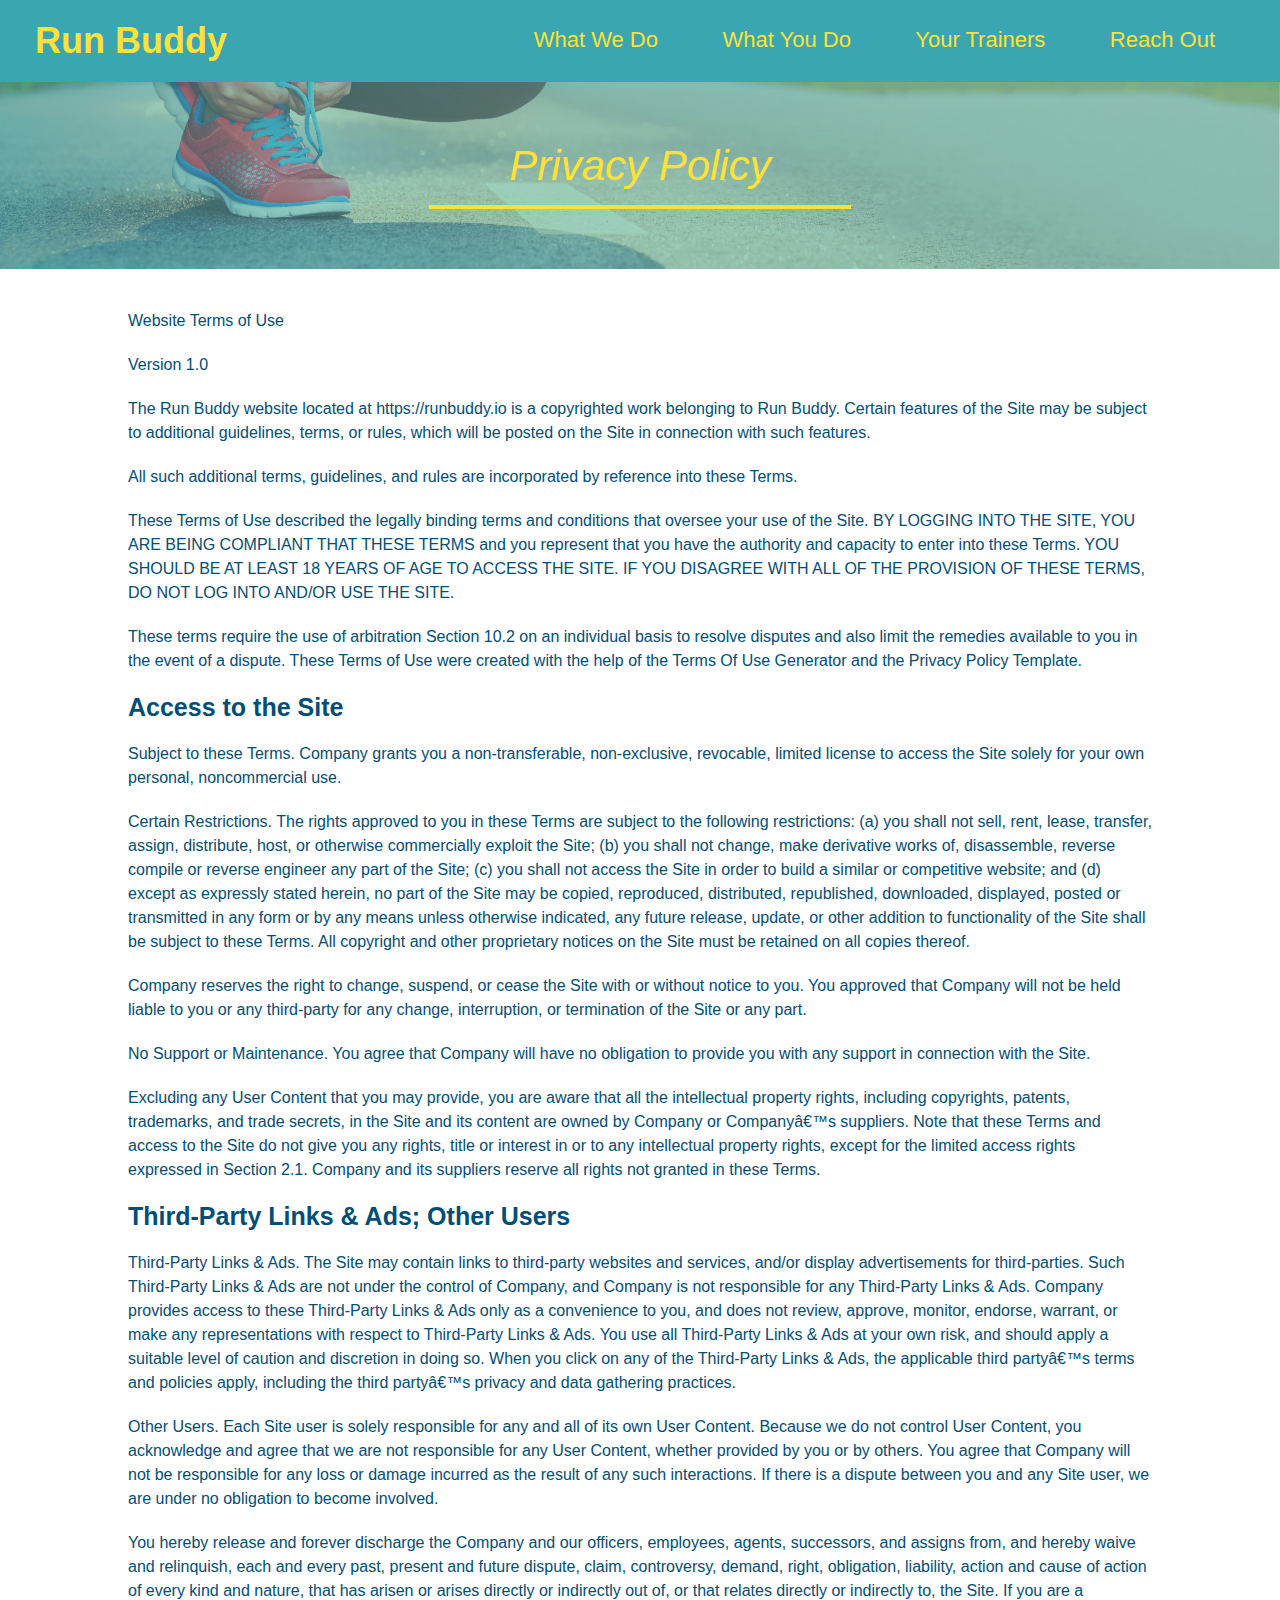
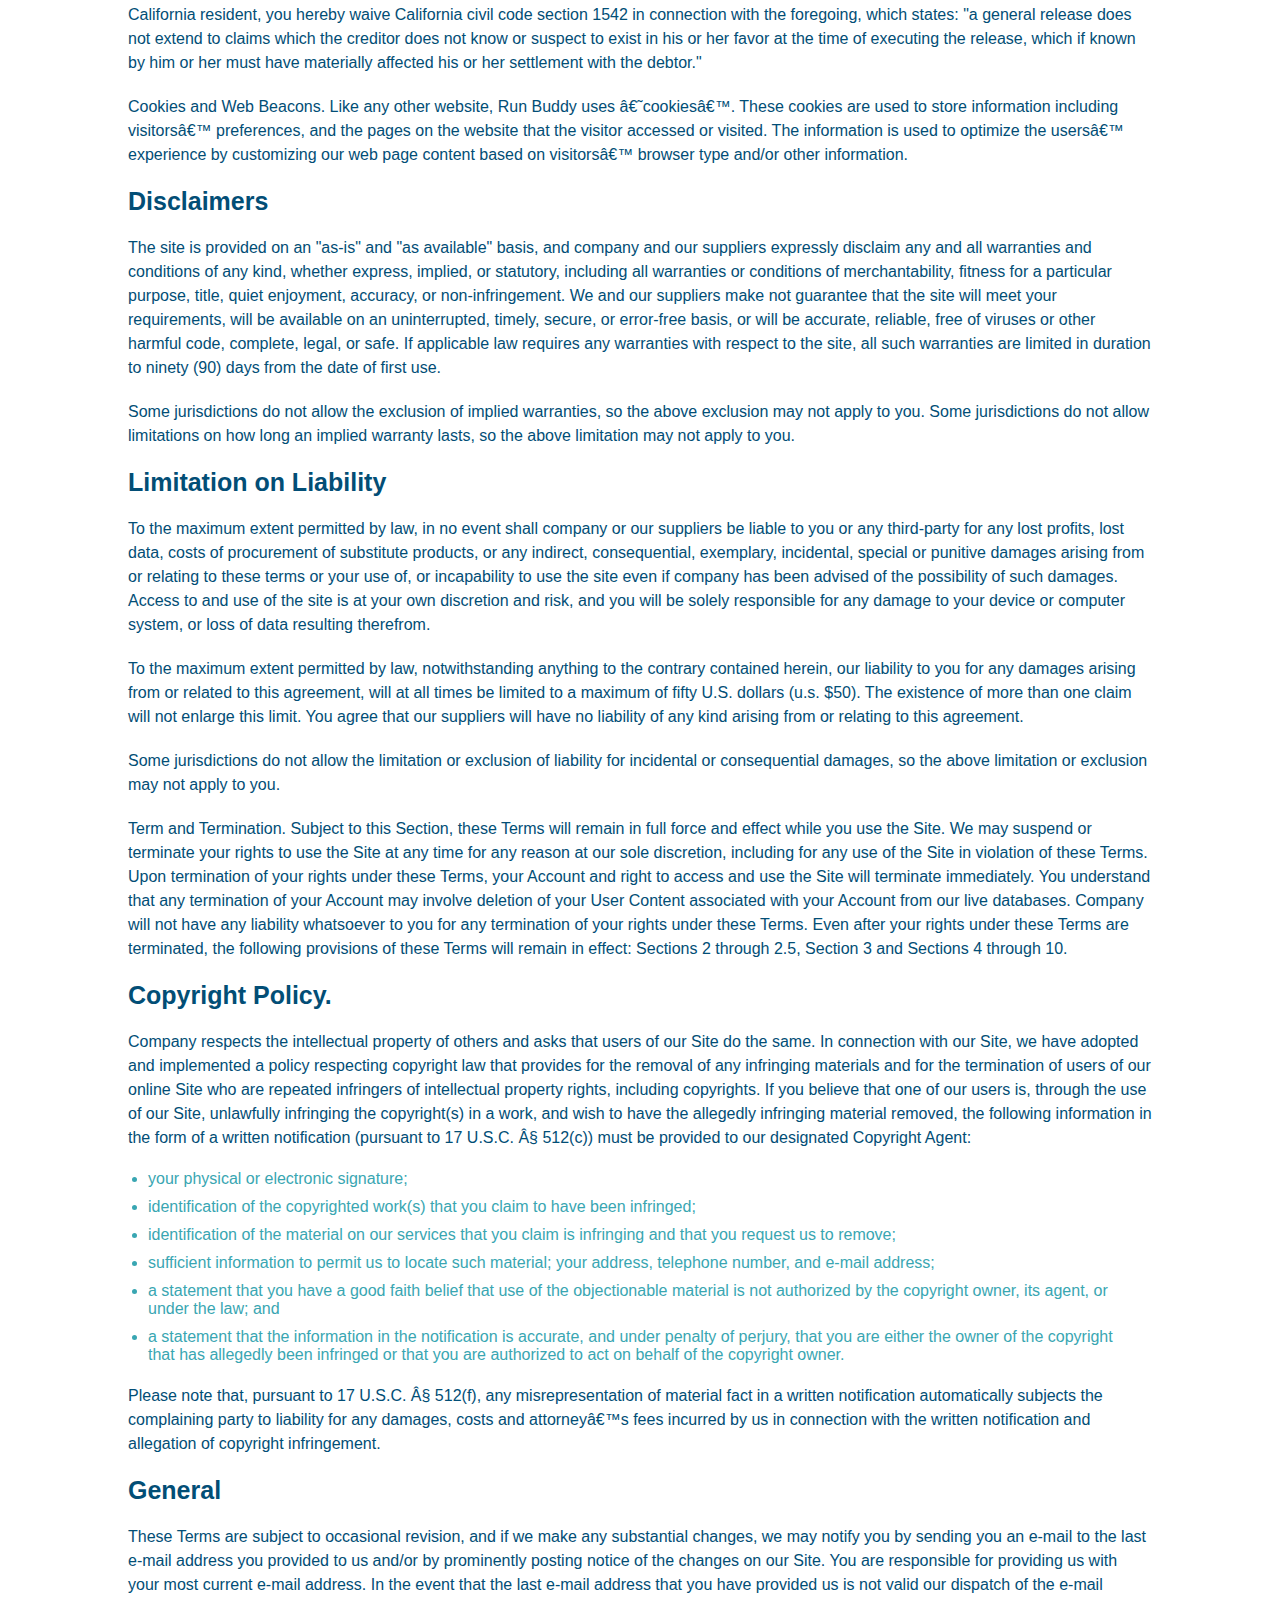
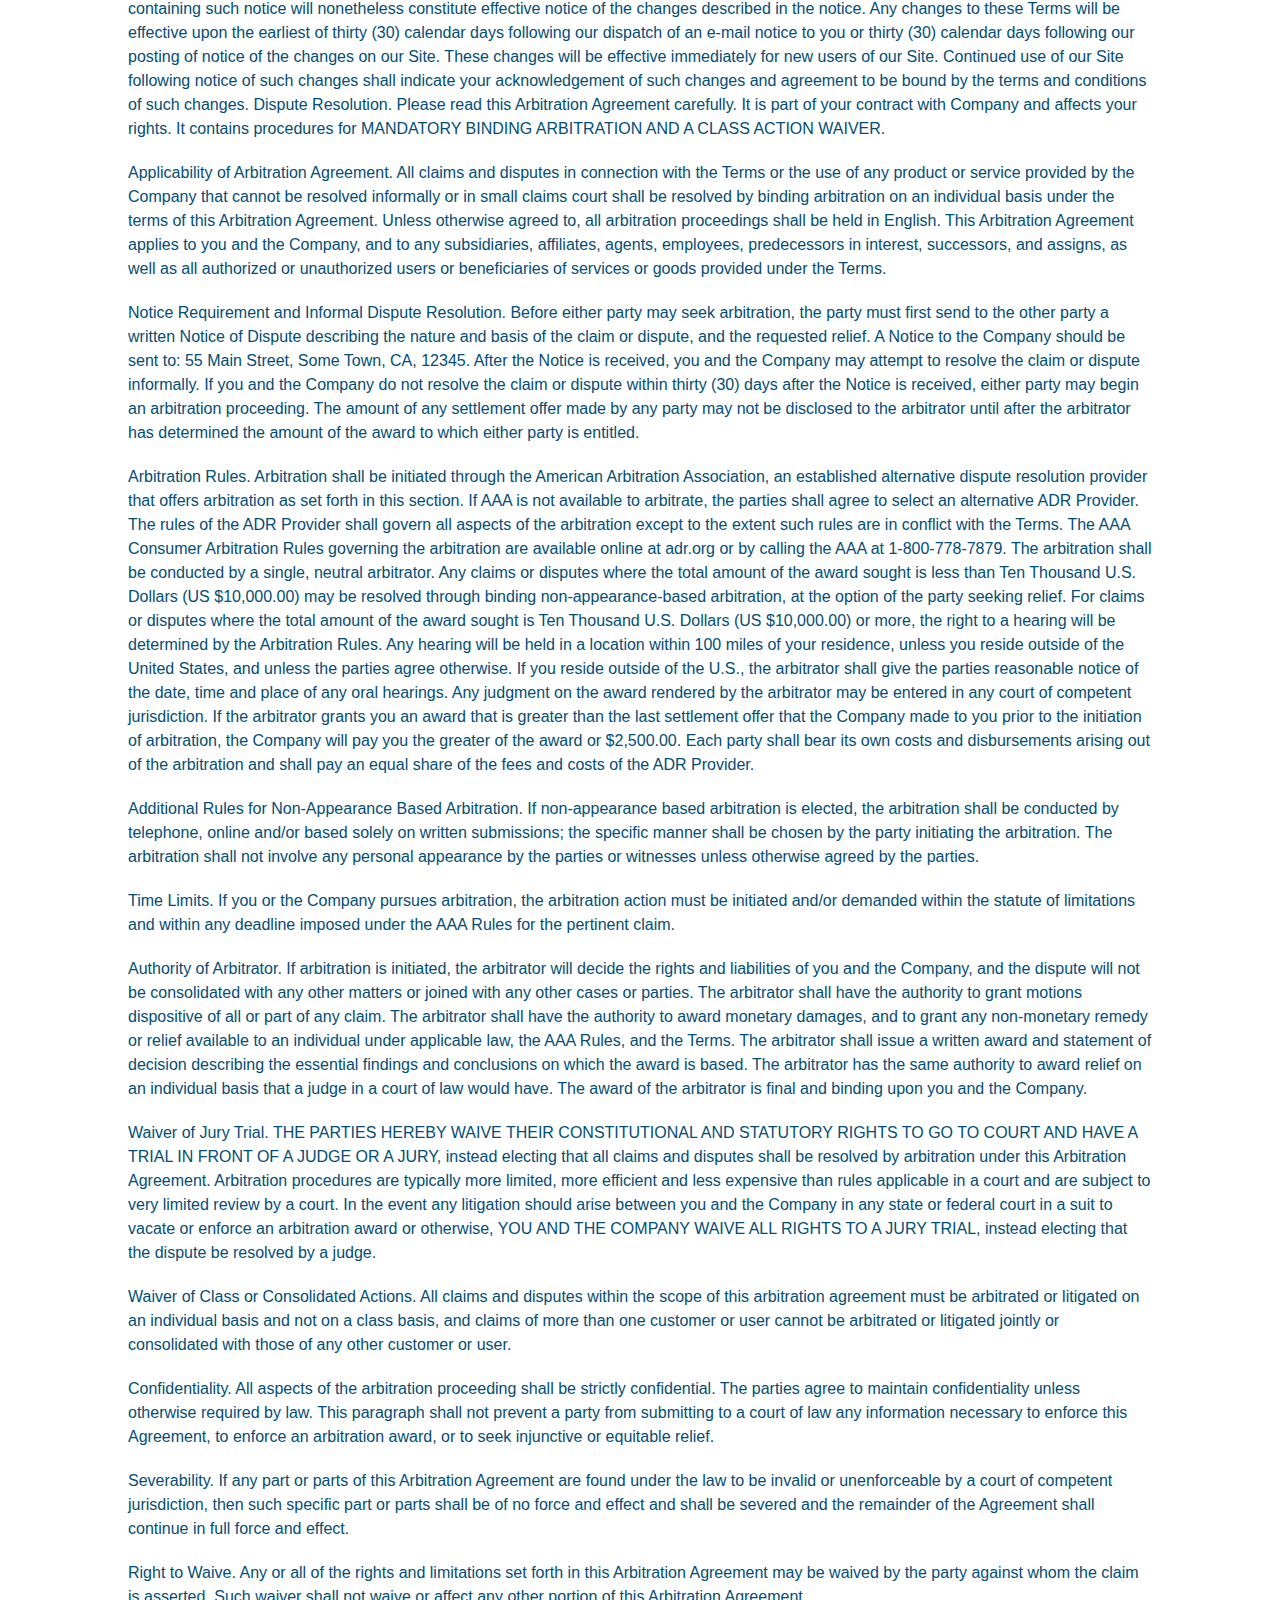
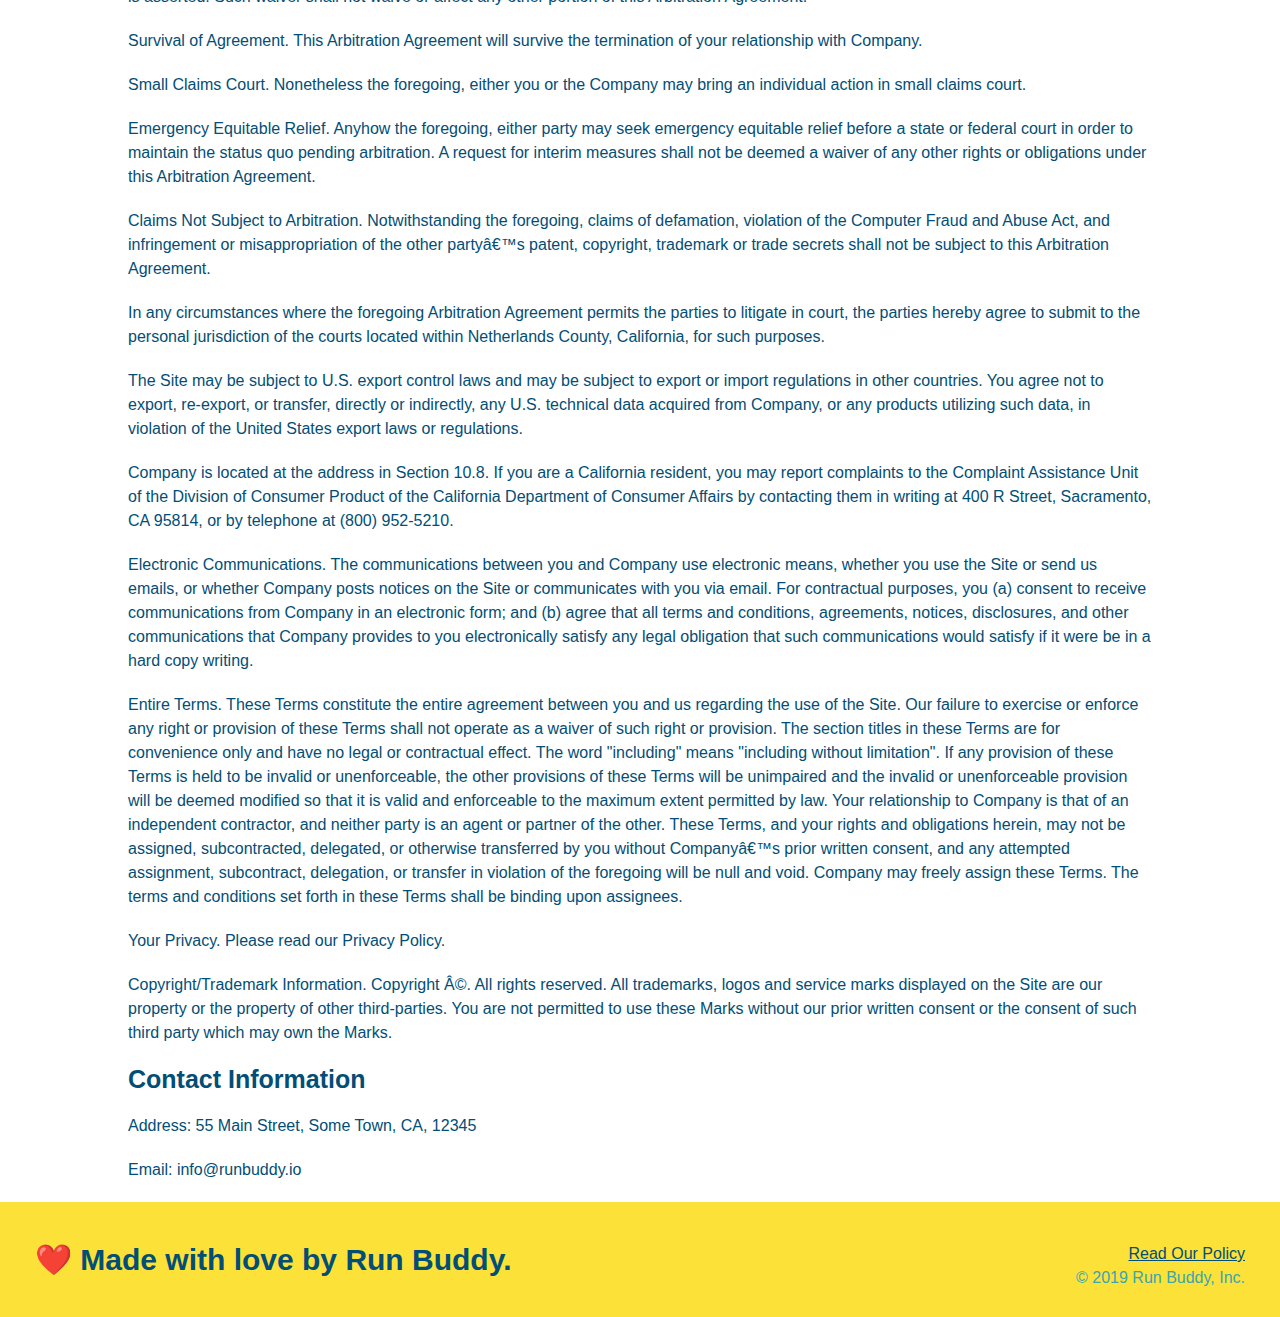
==== privacy-policy.html @ ebae33c7 "privacy policy" ====
<!DOCTYPE html>
<html lang="en">

<head>
    <meta charset="UTF-8">
    <meta name="viewport" content="width=device-width, initial-scale=1.0">
    <title>Privacy Policy - Run Buddy</title>
    <link rel="stylesheet" href="./assets/css/style.css" />
    <link rel="stylesheet" href="assets/css/secondary-style.css" />
</head>
<body>
    <header>
        <h1>
            <a href="/">
            Run Buddy
            </a>
        </h1>
        <nav>
            <ul>
                <li>
                    <a href="./index.html#what-we-do">What We Do</a>
                </li>
                <li>
                    <a href="./index.html#what-you-do">What You Do</a>
                </li>
                <li>
                    <a href="./index.html#your-trainer">Your Trainers</a>
                </li>
                <li>
                    <a href="./index.html#reach-out">Reach Out</a>
                </li>
            </ul>
        </nav>
    </header>
    <section class="hero">
        <h2 class="page-title">Privacy Policy  
        </h2>
    </section>
    <article class=secondary-content>

      <p>
        Website Terms of Use
      </p>

      <p>
        Version 1.0
      </p>

      <p>
        The Run Buddy website located at https://runbuddy.io is a copyrighted work belonging to Run Buddy. Certain
        features of the Site may be subject to additional guidelines, terms, or rules, which will be posted on the Site
        in connection with such features.
      </p>

      <p>
        All such additional terms, guidelines, and rules are incorporated by reference into these Terms.
      </p>

      <p>
        These Terms of Use described the legally binding terms and conditions that oversee your use of the Site. BY
        LOGGING INTO THE SITE, YOU ARE BEING COMPLIANT THAT THESE TERMS and you represent that you have the authority
        and capacity to enter into these Terms. YOU SHOULD BE AT LEAST 18 YEARS OF AGE TO ACCESS THE SITE. IF YOU
        DISAGREE WITH ALL OF THE PROVISION OF THESE TERMS, DO NOT LOG INTO AND/OR USE THE SITE.
      </p>

      <p>
        These terms require the use of arbitration Section 10.2 on an individual basis to resolve disputes and also
        limit the remedies available to you in the event of a dispute. These Terms of Use were created with the help of
        the Terms Of Use Generator and the Privacy Policy Template.
      </p>

      <h3>
        Access to the Site
      </h3>

      <p>
        Subject to these Terms. Company grants you a non-transferable, non-exclusive, revocable, limited license to
        access the Site solely for your own personal, noncommercial use.
      </p>

      <p>
        Certain Restrictions. The rights approved to you in these Terms are subject to the following restrictions: (a)
        you shall not sell, rent, lease, transfer, assign, distribute, host, or otherwise commercially exploit the Site;
        (b) you shall not change, make derivative works of, disassemble, reverse compile or reverse engineer any part of
        the Site; (c) you shall not access the Site in order to build a similar or competitive website; and (d) except
        as expressly stated herein, no part of the Site may be copied, reproduced, distributed, republished, downloaded,
        displayed, posted or transmitted in any form or by any means unless otherwise indicated, any future release,
        update, or other addition to functionality of the Site shall be subject to these Terms. All copyright and other
        proprietary notices on the Site must be retained on all copies thereof.
      </p>

      <p>
        Company reserves the right to change, suspend, or cease the Site with or without notice to you. You approved
        that Company will not be held liable to you or any third-party for any change, interruption, or termination of
        the Site or any part.
      </p>

      <p>
        No Support or Maintenance. You agree that Company will have no obligation to provide you with any support in
        connection with the Site.
      </p>

      <p>
        Excluding any User Content that you may provide, you are aware that all the intellectual property rights,
        including copyrights, patents, trademarks, and trade secrets, in the Site and its content are owned by Company
        or Companyâ€™s suppliers. Note that these Terms and access to the Site do not give you any rights, title or
        interest in or to any intellectual property rights, except for the limited access rights expressed in Section
        2.1. Company and its suppliers reserve all rights not granted in these Terms.
      </p>

      <h3>
        Third-Party Links & Ads; Other Users
      </h3>

      <p>
        Third-Party Links & Ads. The Site may contain links to third-party websites and services, and/or display
        advertisements for third-parties. Such Third-Party Links & Ads are not under the control of Company, and Company
        is not responsible for any Third-Party Links & Ads. Company provides access to these Third-Party Links & Ads
        only as a convenience to you, and does not review, approve, monitor, endorse, warrant, or make any
        representations with respect to Third-Party Links & Ads. You use all Third-Party Links & Ads at your own risk,
        and should apply a suitable level of caution and discretion in doing so. When you click on any of the
        Third-Party Links & Ads, the applicable third partyâ€™s terms and policies apply, including the third partyâ€™s
        privacy and data gathering practices.
      </p>

      <p>
        Other Users. Each Site user is solely responsible for any and all of its own User Content. Because we do not
        control User Content, you acknowledge and agree that we are not responsible for any User Content, whether
        provided by you or by others. You agree that Company will not be responsible for any loss or damage incurred as
        the result of any such interactions. If there is a dispute between you and any Site user, we are under no
        obligation to become involved.
      </p>

      <p>
        You hereby release and forever discharge the Company and our officers, employees, agents, successors, and
        assigns from, and hereby waive and relinquish, each and every past, present and future dispute, claim,
        controversy, demand, right, obligation, liability, action and cause of action of every kind and nature, that has
        arisen or arises directly or indirectly out of, or that relates directly or indirectly to, the Site. If you are
        a California resident, you hereby waive California civil code section 1542 in connection with the foregoing,
        which states: "a general release does not extend to claims which the creditor does not know or suspect to exist
        in his or her favor at the time of executing the release, which if known by him or her must have materially
        affected his or her settlement with the debtor."
      </p>

      <p>
        Cookies and Web Beacons. Like any other website, Run Buddy uses â€˜cookiesâ€™. These cookies are used to store
        information including visitorsâ€™ preferences, and the pages on the website that the visitor accessed or visited.
        The information is used to optimize the usersâ€™ experience by customizing our web page content based on visitorsâ€™
        browser type and/or other information.
      </p>

      <h3>
        Disclaimers
      </h3>

      <p>
        The site is provided on an "as-is" and "as available" basis, and company and our suppliers expressly disclaim
        any and all warranties and conditions of any kind, whether express, implied, or statutory, including all
        warranties or conditions of merchantability, fitness for a particular purpose, title, quiet enjoyment, accuracy,
        or non-infringement. We and our suppliers make not guarantee that the site will meet your requirements, will be
        available on an uninterrupted, timely, secure, or error-free basis, or will be accurate, reliable, free of
        viruses or other harmful code, complete, legal, or safe. If applicable law requires any warranties with respect
        to the site, all such warranties are limited in duration to ninety (90) days from the date of first use.
      </p>

      <p>
        Some jurisdictions do not allow the exclusion of implied warranties, so the above exclusion may not apply to
        you. Some jurisdictions do not allow limitations on how long an implied warranty lasts, so the above limitation
        may not apply to you.
      </p>

      <h3>
        Limitation on Liability
      </h3>

      <p>
        To the maximum extent permitted by law, in no event shall company or our suppliers be liable to you or any
        third-party for any lost profits, lost data, costs of procurement of substitute products, or any indirect,
        consequential, exemplary, incidental, special or punitive damages arising from or relating to these terms or
        your use of, or incapability to use the site even if company has been advised of the possibility of such
        damages. Access to and use of the site is at your own discretion and risk, and you will be solely responsible
        for any damage to your device or computer system, or loss of data resulting therefrom.
      </p>

      <p>
        To the maximum extent permitted by law, notwithstanding anything to the contrary contained herein, our liability
        to you for any damages arising from or related to this agreement, will at all times be limited to a maximum of
        fifty U.S. dollars (u.s. $50). The existence of more than one claim will not enlarge this limit. You agree that
        our suppliers will have no liability of any kind arising from or relating to this agreement.
      </p>

      <p>
        Some jurisdictions do not allow the limitation or exclusion of liability for incidental or consequential
        damages, so the above limitation or exclusion may not apply to you.
      </p>

      <p>
        Term and Termination. Subject to this Section, these Terms will remain in full force and effect while you use
        the Site. We may suspend or terminate your rights to use the Site at any time for any reason at our sole
        discretion, including for any use of the Site in violation of these Terms. Upon termination of your rights under
        these Terms, your Account and right to access and use the Site will terminate immediately. You understand that
        any termination of your Account may involve deletion of your User Content associated with your Account from our
        live databases. Company will not have any liability whatsoever to you for any termination of your rights under
        these Terms. Even after your rights under these Terms are terminated, the following provisions of these Terms
        will remain in effect: Sections 2 through 2.5, Section 3 and Sections 4 through 10.
      </p>

      <h3>
        Copyright Policy.
      </h3>

      <p>
        Company respects the intellectual property of others and asks that users of our Site do the same. In connection
        with our Site, we have adopted and implemented a policy respecting copyright law that provides for the removal
        of any infringing materials and for the termination of users of our online Site who are repeated infringers of
        intellectual property rights, including copyrights. If you believe that one of our users is, through the use of
        our Site, unlawfully infringing the copyright(s) in a work, and wish to have the allegedly infringing material
        removed, the following information in the form of a written notification (pursuant to 17 U.S.C. Â§ 512(c)) must
        be provided to our designated Copyright Agent:
      </p>

      <ul>
        <li>
          your physical or electronic signature;
        </li>
        <li>
          identification of the copyrighted work(s) that you claim to have been infringed;
        </li>
        <li>
          identification of the material on our services that you claim is infringing and that you request us to remove;
        </li>
        <li>
          sufficient information to permit us to locate such material; your address, telephone number, and e-mail
          address;
        </li>
        <li>
          a statement that you have a good faith belief that use of the objectionable material is not authorized by the
          copyright owner, its agent, or under the law; and
        </li>
        <li>
          a statement that the information in the notification is accurate, and under penalty of perjury, that you are
          either the owner of the copyright that has allegedly been infringed or that you are authorized to act on
          behalf of the copyright owner.
        </li>
      </ul>

      <p>
        Please note that, pursuant to 17 U.S.C. Â§ 512(f), any misrepresentation of material fact in a written
        notification automatically subjects the complaining party to liability for any damages, costs and attorneyâ€™s
        fees incurred by us in connection with the written notification and allegation of copyright infringement.
      </p>

      <h3>
        General
      </h3>

      <p>
        These Terms are subject to occasional revision, and if we make any substantial changes, we may notify you by
        sending you an e-mail to the last e-mail address you provided to us and/or by prominently posting notice of the
        changes on our Site. You are responsible for providing us with your most current e-mail address. In the event
        that the last e-mail address that you have provided us is not valid our dispatch of the e-mail containing such
        notice will nonetheless constitute effective notice of the changes described in the notice. Any changes to these
        Terms will be effective upon the earliest of thirty (30) calendar days following our dispatch of an e-mail
        notice to you or thirty (30) calendar days following our posting of notice of the changes on our Site. These
        changes will be effective immediately for new users of our Site. Continued use of our Site following notice of
        such changes shall indicate your acknowledgement of such changes and agreement to be bound by the terms and
        conditions of such changes. Dispute Resolution. Please read this Arbitration Agreement carefully. It is part of
        your contract with Company and affects your rights. It contains procedures for MANDATORY BINDING ARBITRATION AND
        A CLASS ACTION WAIVER.
      </p>

      <p>
        Applicability of Arbitration Agreement. All claims and disputes in connection with the Terms or the use of any
        product or service provided by the Company that cannot be resolved informally or in small claims court shall be
        resolved by binding arbitration on an individual basis under the terms of this Arbitration Agreement. Unless
        otherwise agreed to, all arbitration proceedings shall be held in English. This Arbitration Agreement applies to
        you and the Company, and to any subsidiaries, affiliates, agents, employees, predecessors in interest,
        successors, and assigns, as well as all authorized or unauthorized users or beneficiaries of services or goods
        provided under the Terms.
      </p>

      <p>
        Notice Requirement and Informal Dispute Resolution. Before either party may seek arbitration, the party must
        first send to the other party a written Notice of Dispute describing the nature and basis of the claim or
        dispute, and the requested relief. A Notice to the Company should be sent to: 55 Main Street, Some Town, CA,
        12345. After the Notice is received, you and the Company may attempt to resolve the claim or dispute informally.
        If you and the Company do not resolve the claim or dispute within thirty (30) days after the Notice is received,
        either party may begin an arbitration proceeding. The amount of any settlement offer made by any party may not
        be disclosed to the arbitrator until after the arbitrator has determined the amount of the award to which either
        party is entitled.
      </p>

      <p>
        Arbitration Rules. Arbitration shall be initiated through the American Arbitration Association, an established
        alternative dispute resolution provider that offers arbitration as set forth in this section. If AAA is not
        available to arbitrate, the parties shall agree to select an alternative ADR Provider. The rules of the ADR
        Provider shall govern all aspects of the arbitration except to the extent such rules are in conflict with the
        Terms. The AAA Consumer Arbitration Rules governing the arbitration are available online at adr.org or by
        calling the AAA at 1-800-778-7879. The arbitration shall be conducted by a single, neutral arbitrator. Any
        claims or disputes where the total amount of the award sought is less than Ten Thousand U.S. Dollars (US
        $10,000.00) may be resolved through binding non-appearance-based arbitration, at the option of the party seeking
        relief. For claims or disputes where the total amount of the award sought is Ten Thousand U.S. Dollars (US
        $10,000.00) or more, the right to a hearing will be determined by the Arbitration Rules. Any hearing will be
        held in a location within 100 miles of your residence, unless you reside outside of the United States, and
        unless the parties agree otherwise. If you reside outside of the U.S., the arbitrator shall give the parties
        reasonable notice of the date, time and place of any oral hearings. Any judgment on the award rendered by the
        arbitrator may be entered in any court of competent jurisdiction. If the arbitrator grants you an award that is
        greater than the last settlement offer that the Company made to you prior to the initiation of arbitration, the
        Company will pay you the greater of the award or $2,500.00. Each party shall bear its own costs and
        disbursements arising out of the arbitration and shall pay an equal share of the fees and costs of the ADR
        Provider.
      </p>

      <p>
        Additional Rules for Non-Appearance Based Arbitration. If non-appearance based arbitration is elected, the
        arbitration shall be conducted by telephone, online and/or based solely on written submissions; the specific
        manner shall be chosen by the party initiating the arbitration. The arbitration shall not involve any personal
        appearance by the parties or witnesses unless otherwise agreed by the parties.
      </p>

      <p>
        Time Limits. If you or the Company pursues arbitration, the arbitration action must be initiated and/or demanded
        within the statute of limitations and within any deadline imposed under the AAA Rules for the pertinent claim.
      </p>

      <p>
        Authority of Arbitrator. If arbitration is initiated, the arbitrator will decide the rights and liabilities of
        you and the Company, and the dispute will not be consolidated with any other matters or joined with any other
        cases or parties. The arbitrator shall have the authority to grant motions dispositive of all or part of any
        claim. The arbitrator shall have the authority to award monetary damages, and to grant any non-monetary remedy
        or relief available to an individual under applicable law, the AAA Rules, and the Terms. The arbitrator shall
        issue a written award and statement of decision describing the essential findings and conclusions on which the
        award is based. The arbitrator has the same authority to award relief on an individual basis that a judge in a
        court of law would have. The award of the arbitrator is final and binding upon you and the Company.
      </p>

      <p>
        Waiver of Jury Trial. THE PARTIES HEREBY WAIVE THEIR CONSTITUTIONAL AND STATUTORY RIGHTS TO GO TO COURT AND HAVE
        A TRIAL IN FRONT OF A JUDGE OR A JURY, instead electing that all claims and disputes shall be resolved by
        arbitration under this Arbitration Agreement. Arbitration procedures are typically more limited, more efficient
        and less expensive than rules applicable in a court and are subject to very limited review by a court. In the
        event any litigation should arise between you and the Company in any state or federal court in a suit to vacate
        or enforce an arbitration award or otherwise, YOU AND THE COMPANY WAIVE ALL RIGHTS TO A JURY TRIAL, instead
        electing that the dispute be resolved by a judge.
      </p>

      <p>
        Waiver of Class or Consolidated Actions. All claims and disputes within the scope of this arbitration agreement
        must be arbitrated or litigated on an individual basis and not on a class basis, and claims of more than one
        customer or user cannot be arbitrated or litigated jointly or consolidated with those of any other customer or
        user.
      </p>

      <p>
        Confidentiality. All aspects of the arbitration proceeding shall be strictly confidential. The parties agree to
        maintain confidentiality unless otherwise required by law. This paragraph shall not prevent a party from
        submitting to a court of law any information necessary to enforce this Agreement, to enforce an arbitration
        award, or to seek injunctive or equitable relief.
      </p>

      <p>
        Severability. If any part or parts of this Arbitration Agreement are found under the law to be invalid or
        unenforceable by a court of competent jurisdiction, then such specific part or parts shall be of no force and
        effect and shall be severed and the remainder of the Agreement shall continue in full force and effect.
      </p>

      <p>
        Right to Waive. Any or all of the rights and limitations set forth in this Arbitration Agreement may be waived
        by the party against whom the claim is asserted. Such waiver shall not waive or affect any other portion of this
        Arbitration Agreement.
      </p>

      <p>
        Survival of Agreement. This Arbitration Agreement will survive the termination of your relationship with
        Company.
      </p>

      <p>
        Small Claims Court. Nonetheless the foregoing, either you or the Company may bring an individual action in small
        claims court.
      </p>

      <p>
        Emergency Equitable Relief. Anyhow the foregoing, either party may seek emergency equitable relief before a
        state or federal court in order to maintain the status quo pending arbitration. A request for interim measures
        shall not be deemed a waiver of any other rights or obligations under this Arbitration Agreement.
      </p>

      <p>
        Claims Not Subject to Arbitration. Notwithstanding the foregoing, claims of defamation, violation of the
        Computer Fraud and Abuse Act, and infringement or misappropriation of the other partyâ€™s patent, copyright,
        trademark or trade secrets shall not be subject to this Arbitration Agreement.
      </p>

      <p>
        In any circumstances where the foregoing Arbitration Agreement permits the parties to litigate in court, the
        parties hereby agree to submit to the personal jurisdiction of the courts located within Netherlands County,
        California, for such purposes.
      </p>

      <p>
        The Site may be subject to U.S. export control laws and may be subject to export or import regulations in other
        countries. You agree not to export, re-export, or transfer, directly or indirectly, any U.S. technical data
        acquired from Company, or any products utilizing such data, in violation of the United States export laws or
        regulations.
      </p>

      <p>
        Company is located at the address in Section 10.8. If you are a California resident, you may report complaints
        to the Complaint Assistance Unit of the Division of Consumer Product of the California Department of Consumer
        Affairs by contacting them in writing at 400 R Street, Sacramento, CA 95814, or by telephone at (800) 952-5210.
      </p>

      <p>
        Electronic Communications. The communications between you and Company use electronic means, whether you use the
        Site or send us emails, or whether Company posts notices on the Site or communicates with you via email. For
        contractual purposes, you (a) consent to receive communications from Company in an electronic form; and (b)
        agree that all terms and conditions, agreements, notices, disclosures, and other communications that Company
        provides to you electronically satisfy any legal obligation that such communications would satisfy if it were be
        in a hard copy writing.
      </p>

      <p>
        Entire Terms. These Terms constitute the entire agreement between you and us regarding the use of the Site. Our
        failure to exercise or enforce any right or provision of these Terms shall not operate as a waiver of such right
        or provision. The section titles in these Terms are for convenience only and have no legal or contractual
        effect. The word "including" means "including without limitation". If any provision of these Terms is held to be
        invalid or unenforceable, the other provisions of these Terms will be unimpaired and the invalid or
        unenforceable provision will be deemed modified so that it is valid and enforceable to the maximum extent
        permitted by law. Your relationship to Company is that of an independent contractor, and neither party is an
        agent or partner of the other. These Terms, and your rights and obligations herein, may not be assigned,
        subcontracted, delegated, or otherwise transferred by you without Companyâ€™s prior written consent, and any
        attempted assignment, subcontract, delegation, or transfer in violation of the foregoing will be null and void.
        Company may freely assign these Terms. The terms and conditions set forth in these Terms shall be binding upon
        assignees.
      </p>

      <p>
        Your Privacy. Please read our Privacy Policy.
      </p>

      <p>
        Copyright/Trademark Information. Copyright Â©. All rights reserved. All trademarks, logos and service marks
        displayed on the Site are our property or the property of other third-parties. You are not permitted to use
        these Marks without our prior written consent or the consent of such third party which may own the Marks.
      </p>

      <h3>
        Contact Information
      </h3>

      <p>
        Address: 55 Main Street, Some Town, CA, 12345
      </p>

      <p>
        Email: info@runbuddy.io
      </p>
    </article>
    <!-- footer -->
        <footer>
        <h2>❤️ Made with love by Run Buddy.</h2>
        <div>
            <a href="#">Read Our Policy</a><br />
            &copy; 2019 Run Buddy, Inc.
        </div>   
    </footer>
</body>
</html>
---- assets/css/style.css ----
* {
    margin: 0;
    padding: 0;
    box-sizing: border-box;
}
body {
    font-family: Arial, Helvetica, sans-serif;
    color: #39a6b2;
}
header {
    padding: 20px 35px;
    background-color: #39a6b2;
}
header h1 {
    font-weight: bold;
    font-size: 36px;
    color: #fce138;
    margin: 0;
    display: inline;
}
header a {
    color: #fce138;
    text-decoration: none;
}
header nav {
    float: right;
    margin: 7px 0;
}
header nav ul li {
    display: inline;
}
header nav ul li a {
    margin: 0 30px;
    font-weight: lighter;
    font-size: 22px;
}
footer {
    background: #fce138;
    width: 100%;
    padding: 40px 35px;
}
footer h2 {
    display: inline;
    color: #024e76;
    font-size: 30px;
    margin: 0;
}
footer div{
    float: right;
    line-height: 1.5;
    text-align: right;
}
footer a{
    color: #024e76;
}

section {
    padding: 60px;
}
.hero {
    height: 600px;
    background-image: url("../Image/hero-bg.jpg");
    background-size: cover;
    background-position: center;
    position: relative;
}
.hero-form {
    background-color: #fce138;
    padding: 20px;
    width: 500px;
    color: #024e76;
    border: 3px solid #024e76;
    position: absolute;
    bottom: 120px;
    right: 140px; 
}
.hero-form h3 {
    font-size: 24px;
    margin: 0;
}
.hero-form p {
    margin: 5px 0 15px 0;
}
.form-input {
    border: 1px solid #024e76;
    display: block;
    padding: 7px 15px;
    font-size: 16px;
    color: #024e76;
    width: 100%;
    margin-bottom: 15px;
}
.hero-form label {
    margin:0 5px;
}
.hero-form button {
    color: #fce138;
    background-color: #024e76;
    padding: 10px 20px;
    border: none;
    font-size:  16px;
}
.intro {
    text-align: center;
}

.intro p {
    line-height: 1.7;
    color: #39a6b2;
    width: 80%;
    font-size: 20px;
    margin: 0 auto;
}
.steps {
    text-align: center;
    background: #fce138;
}
.section-title {
    font-size: 55px;
    color: #024e76;
    margin-bottom: 35px;
    padding: 0 100px 20px 100px;
    display: inline-block;
    border-bottom: 3px solid;
}
.primary-border {
    border-color:#fce138
}
.secondary-border {
    border-color: #39a6b2;
}
.steps div {
    margin-bottom: 80px;
}
.steps img {
    width: 15%;
    margin: 10px 0;
}
.steps h3 {
    color: #024e76;
    font-size: 46px;
    margin-top: 10px;
}
.steps p {
    color: #39a6b2;
    font-size: 23px;
}
.steps span {
    font-size: 38px;
}
.trainers {
    text-align: center;
}
.trainer {
    width: 900px;
    margin: 0 auto 30px auto;
    background: #024e76;
    color:#fce138;
    overflow: auto;
}
.trainer img{
    width: 35%;
    float: left;
}
.trainer-bio {
    padding: 35px;
    float: left;
    width: 65%;
}
.text-left {
    text-align: left;
}
.text-right{
    text-align: right;
}
.trainer-bio h3{
    font-size: 32px;
    margin-bottom: 8px;
}
.trainer-bio h4{
    font-weight:lighter;
    font-size: 26px;
}
.trainer-bio p{
    font-size: 17px;
    line-height: 1.3;
}
.contact{
    text-align: center;
    background: #024e76
}
.contact h2 {
    color:#fce138;
}
.contact-info iframe{
    width: 400px;
    height: 400px;
}
.contact-info div {
    width: 410px;
    display: inline-block;
    vertical-align: top;
    text-align: left;
    margin: 30px 0 0 60px;
    color: white
}
.contact-info h3 {
    color:#fce138;
    font-size: 32px;
}
.contact-info p,
.contact-info address {
    margin: 20px 0;
    line-height: 1.5;
    font-size: 20px;
    font-size: normal;
}
.contact-info {
    color:#fce138;
}
---- assets/css/secondary-style.css ----
.hero {
    background-position: bottom;
    height: auto;
    text-align: center;
    margin-bottom: 40px;
}
.page-title {
    color: #fce138;
    display: inline-block;
    border-bottom: 4px solid #fce138;
    padding: 0 80px 15px 80px;
    font-weight: normal;
    font-size: 42px;
    font-style: italic;
  }
  
  .secondary-content {
    width: 80%;
    margin: 0 auto;
    color: #024e76;
  }
  
  .secondary-content h3 {
    font-size: 25px;
    margin: 20px 0;
  }
  
  .secondary-content p {
    font-size: 16px;
    line-height: 1.5;
    margin: 20px 0;
  }
  
  .secondary-content ul {
    margin: 15px 20px;
  }
  
  .secondary-content li {
    color: #39a6b2;
    margin: 10px 0;
  }
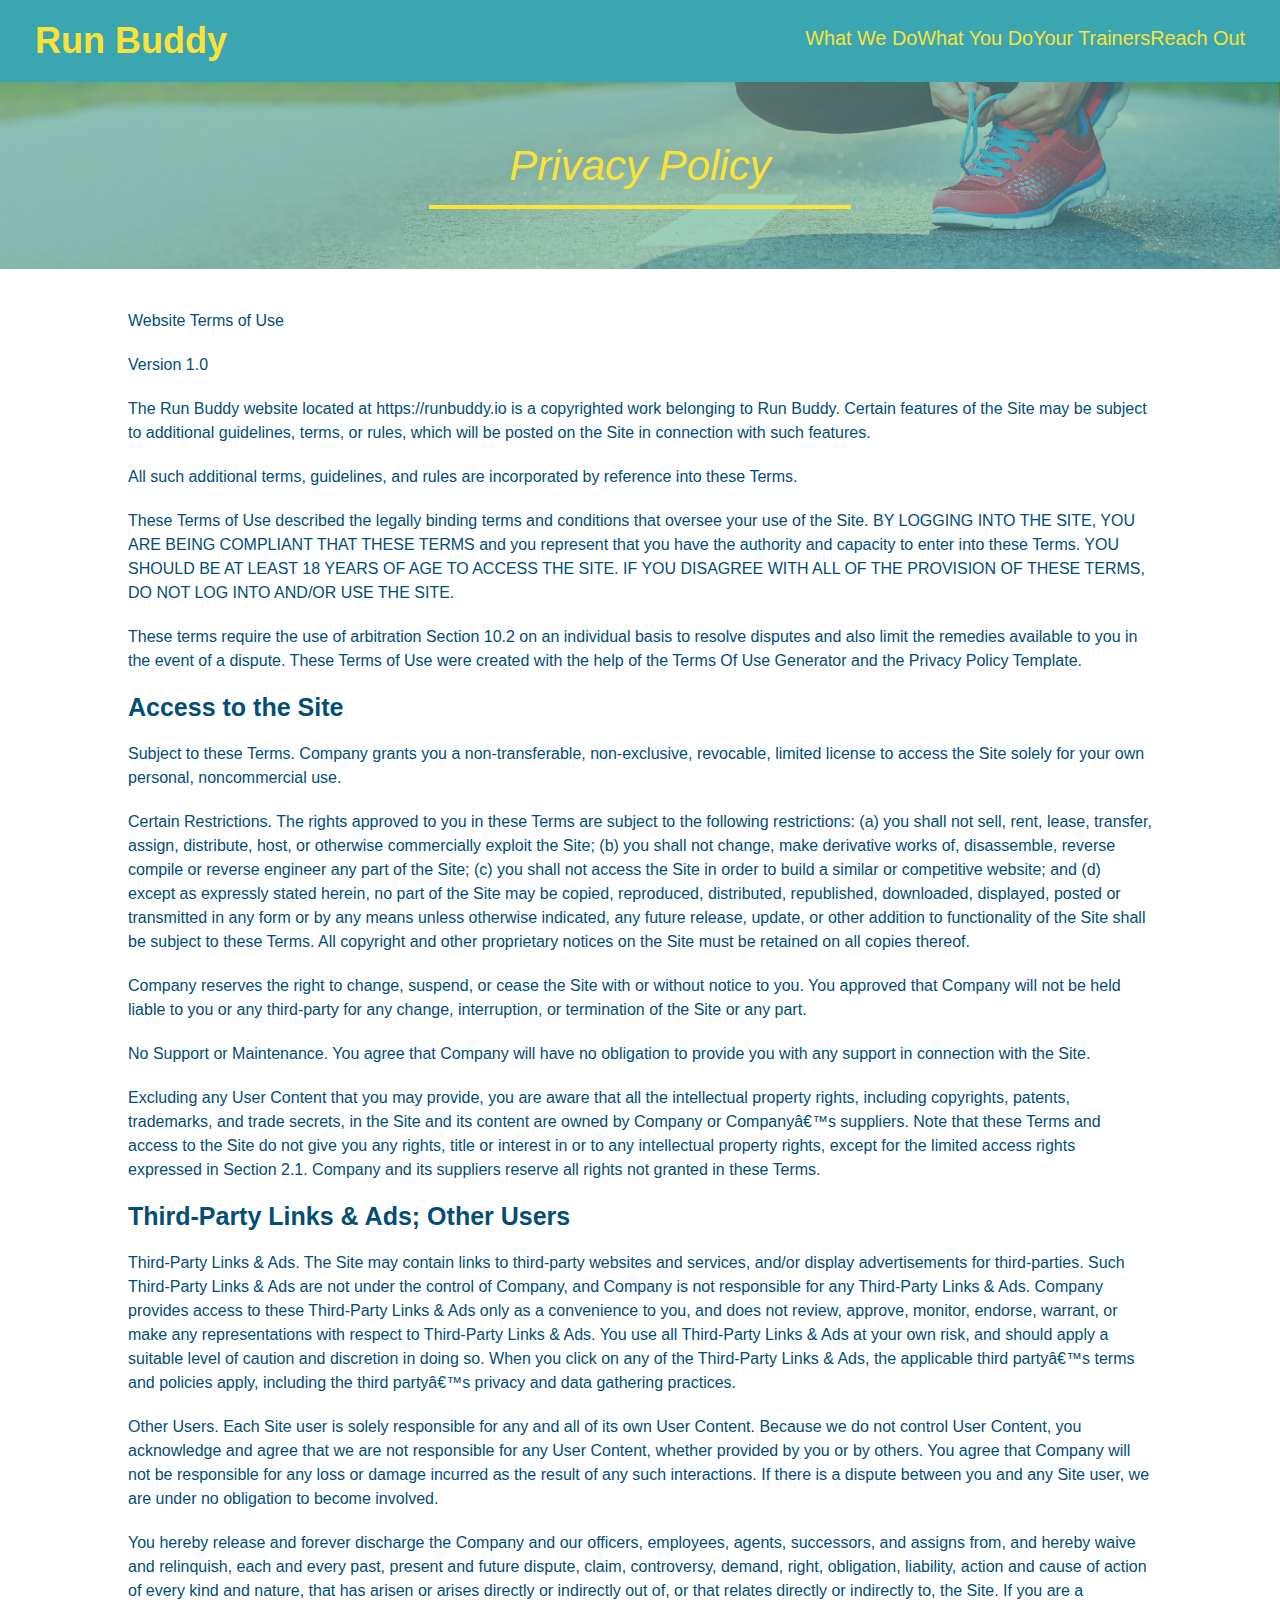
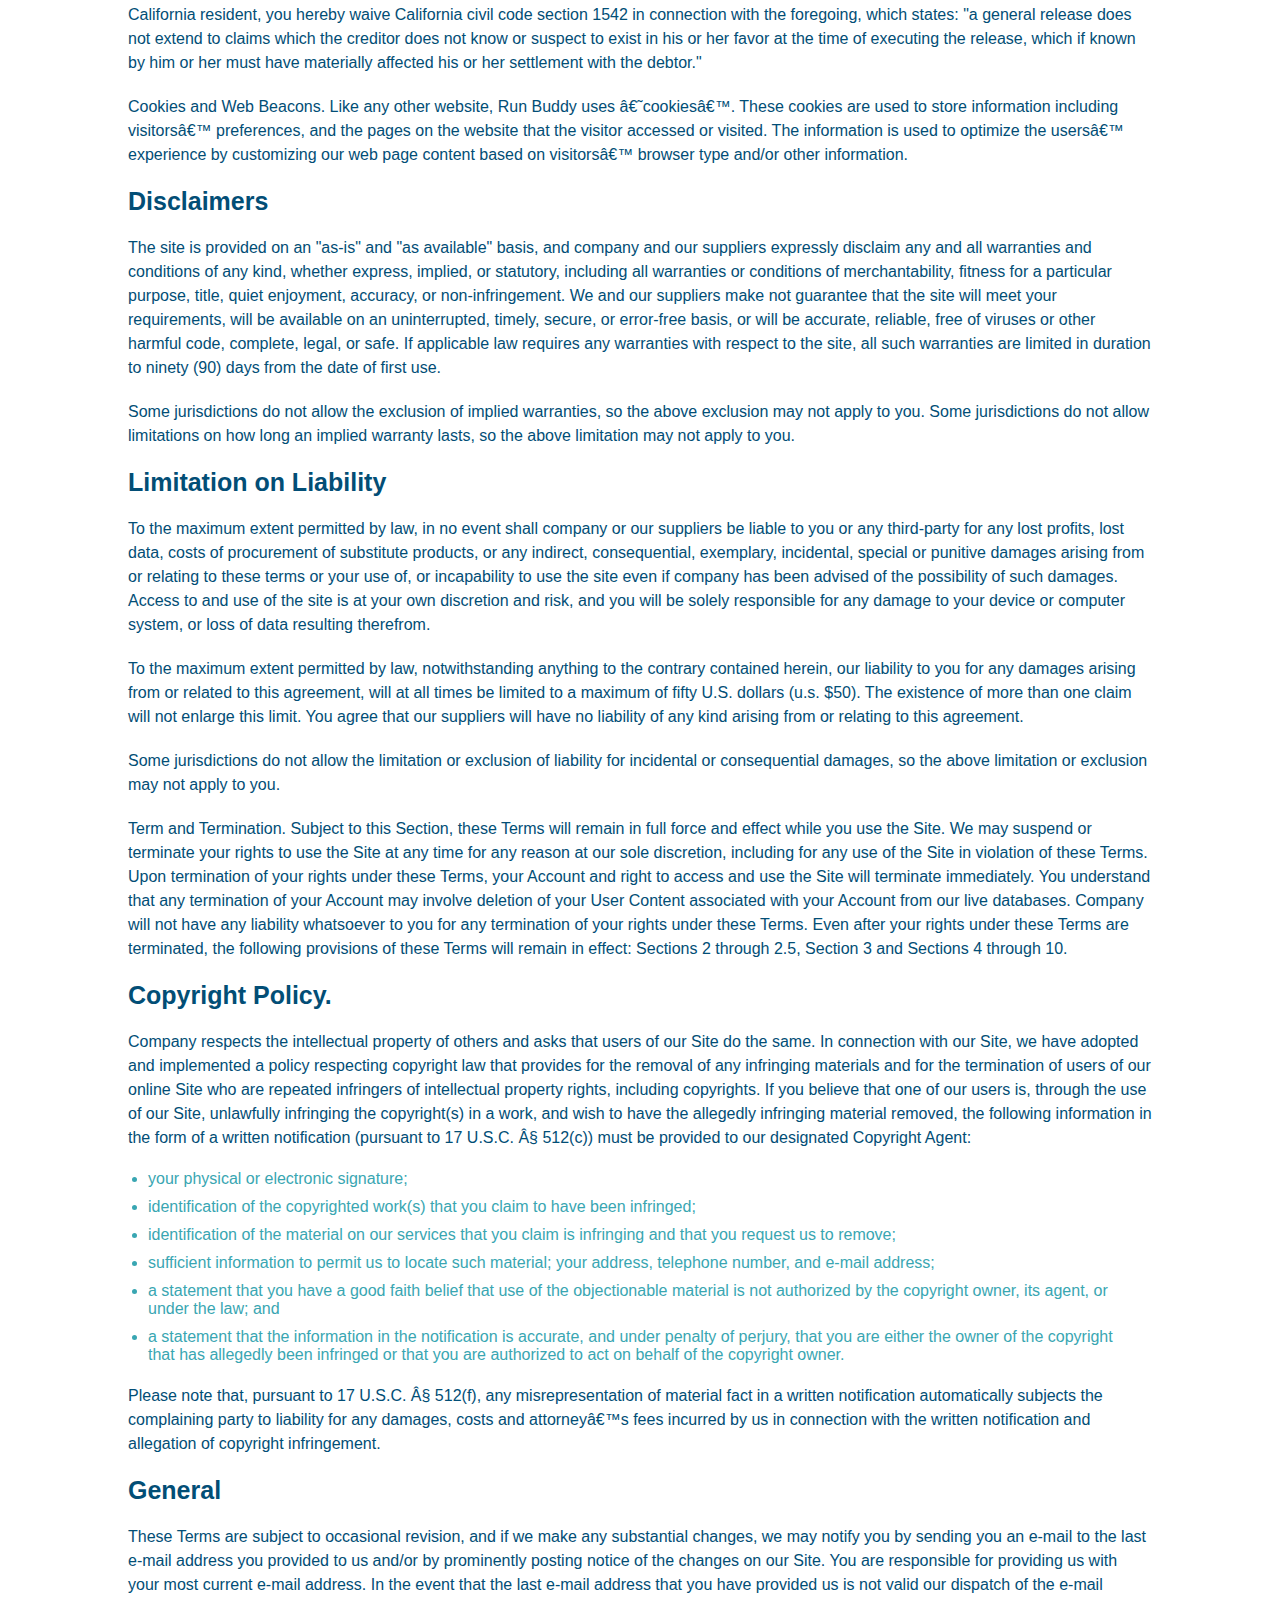
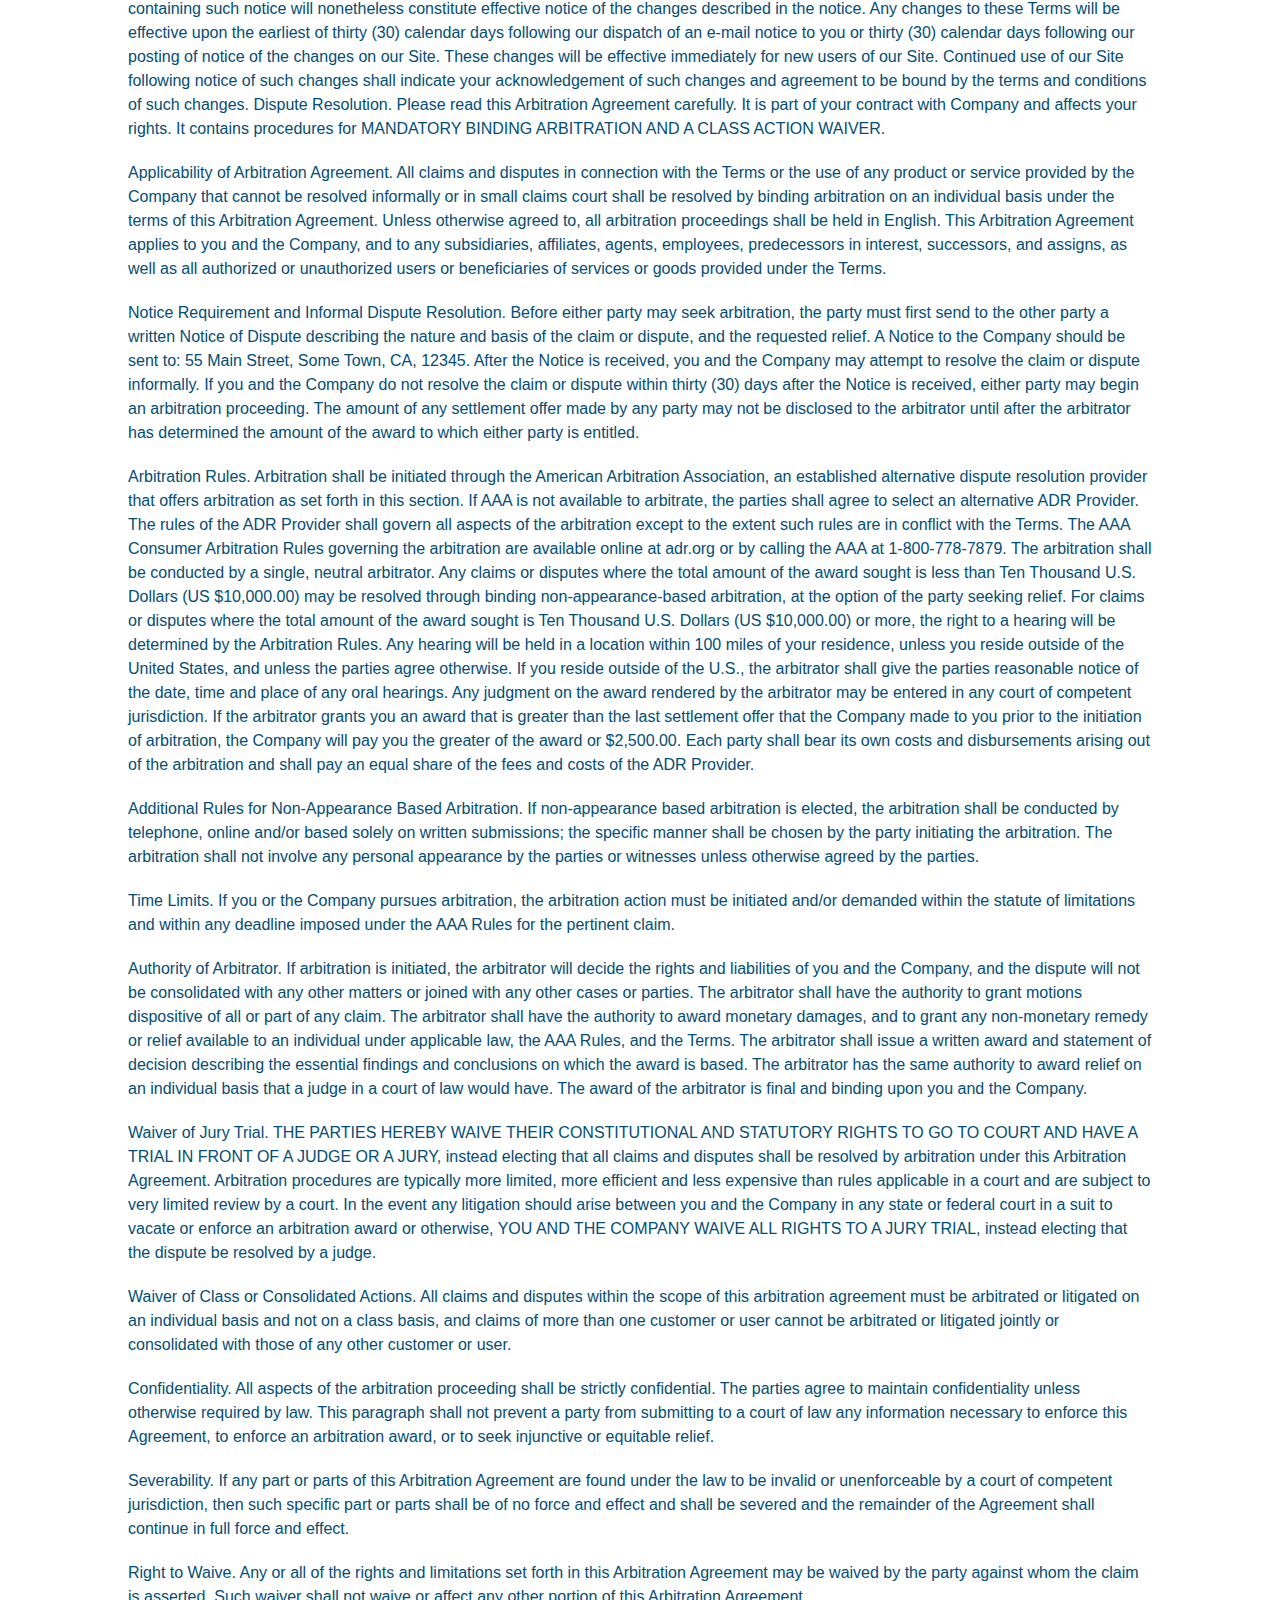
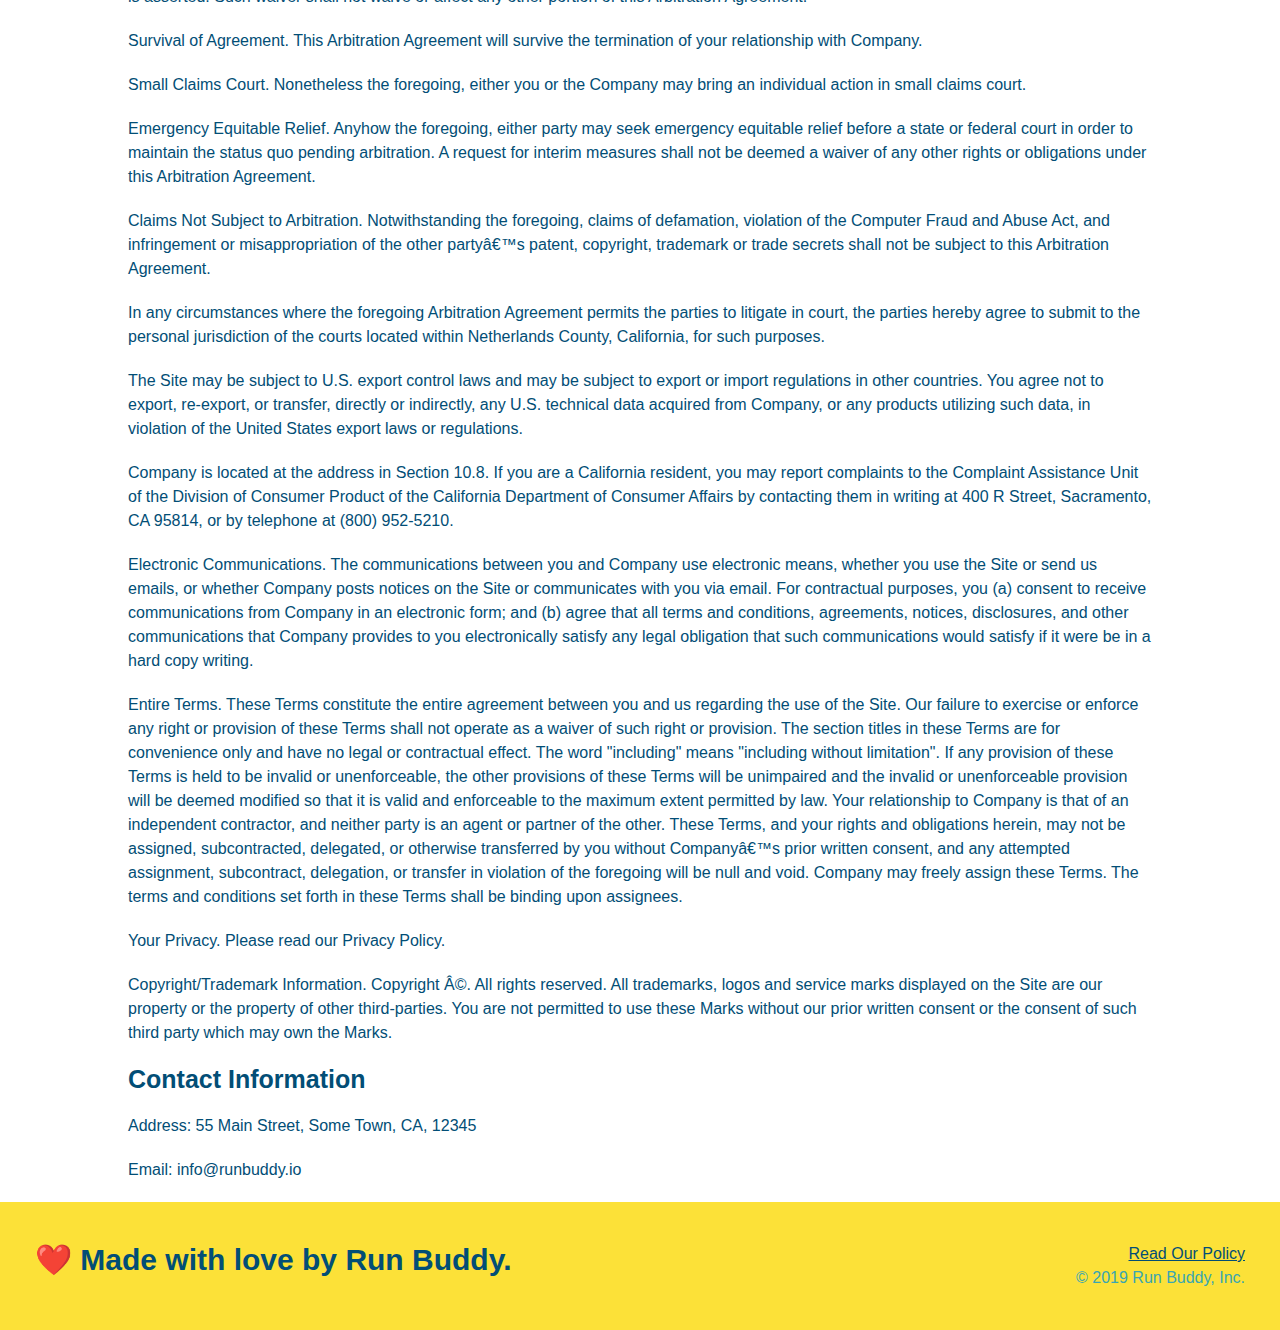
==== commit 00194d4b: "media query added" ====
--- a/privacy-policy.html
+++ b/privacy-policy.html
@@ -1,6 +1,5 @@
 <!DOCTYPE html>
 <html lang="en">
-
 <head>
     <meta charset="UTF-8">
     <meta name="viewport" content="width=device-width, initial-scale=1.0">
--- a/assets/css/style.css
+++ b/assets/css/style.css
@@ -3,77 +3,123 @@
     padding: 0;
     box-sizing: border-box;
 }
+
 body {
     font-family: Arial, Helvetica, sans-serif;
     color: #39a6b2;
 }
+
+
+/* HEADER / NAV BAR STYLE START */
+
 header {
+    display: flex;
+    justify-content: space-between;
     padding: 20px 35px;
     background-color: #39a6b2;
-}
+    flex-wrap: wrap;
+}
+
 header h1 {
     font-weight: bold;
     font-size: 36px;
     color: #fce138;
     margin: 0;
-    display: inline;
-}
+}
+
 header a {
     color: #fce138;
     text-decoration: none;
 }
+
 header nav {
-    float: right;
     margin: 7px 0;
 }
-header nav ul li {
-    display: inline;
-}
+
+header nav ul {
+    display: flex;
+    flex-wrap: wrap;
+    justify-content: space-between;
+    align-items: center;
+    list-style: none;
+}
+
 header nav ul li a {
-    margin: 0 30px;
+    margin: 10 15px;
     font-weight: lighter;
-    font-size: 22px;
-}
+    font-size: 1.55vw;
+}
+
+/* HEADER / NAVBAR STYLES END */
+
+
+
+/* FOOTER STYLES START */
 footer {
+    display: flex;
+    justify-content: space-between;
+    flex-wrap: wrap;
     background: #fce138;
     width: 100%;
     padding: 40px 35px;
 }
+
 footer h2 {
-    display: inline;
     color: #024e76;
     font-size: 30px;
     margin: 0;
 }
+
 footer div{
-    float: right;
     line-height: 1.5;
     text-align: right;
 }
+
 footer a{
     color: #024e76;
 }
-
+/* END FOOTER STYLES */
+
+/* STYLE ALL SECTION TAGS */
 section {
     padding: 60px;
 }
+
+/* HERO STYLES START */
 .hero {
-    height: 600px;
+    display: flex;
+    justify-content: center;
+    flex-wrap: wrap;
     background-image: url("../Image/hero-bg.jpg");
     background-size: cover;
     background-position: center;
-    position: relative;
-}
+    align-items: flex-start;
+}
+
+.hero-cta {
+    width: 35%;
+    text-align: right;
+    margin: 3.5%;
+    color: #fff;
+    font-size:  18px;
+    line-height: 1.2;
+}
+
+.hero-cta h2 {
+    font-style: italic;
+    font-size: 55px;
+    color: #fce138
+}
+
 .hero-form {
     background-color: #fce138;
     padding: 20px;
-    width: 500px;
     color: #024e76;
     border: 3px solid #024e76;
-    position: absolute;
-    bottom: 120px;
-    right: 140px; 
-}
+    width: 40%;
+    margin: 3.5%;
+}
+
 .hero-form h3 {
     font-size: 24px;
     margin: 0;
@@ -81,6 +127,7 @@
 .hero-form p {
     margin: 5px 0 15px 0;
 }
+
 .form-input {
     border: 1px solid #024e76;
     display: block;
@@ -90,9 +137,11 @@
     width: 100%;
     margin-bottom: 15px;
 }
+
 .hero-form label {
     margin:0 5px;
 }
+
 .hero-form button {
     color: #fce138;
     background-color: #024e76;
@@ -100,9 +149,30 @@
     border: none;
     font-size:  16px;
 }
-.intro {
+/* HERO STYLES END */
+
+
+/* SECTION TITLE STYLE START */
+.section-title {
+    font-size: 48px;
+    color: #024e76;
+    border-bottom: 3px solid;
+    padding-bottom: 20px;
     text-align: center;
-}
+    margin: 0 auto 35px auto;
+    width: 50%;
+}
+
+.primary-border {
+    border-color:#fce138
+}
+
+.secondary-border {
+    border-color: #39a6b2;
+}
+/* SECTION TITLE STYLES END */
+
+/* WHAT WE DO STYLES */
 
 .intro p {
     line-height: 1.7;
@@ -110,111 +180,195 @@
     width: 80%;
     font-size: 20px;
     margin: 0 auto;
-}
+    text-align: center;
+}
+/* WHAT YOU DO STYLES END */
+
+
+/* WHAT YOU DO STYLES START */
 .steps {
-    text-align: center;
     background: #fce138;
 }
-.section-title {
-    font-size: 55px;
-    color: #024e76;
-    margin-bottom: 35px;
-    padding: 0 100px 20px 100px;
-    display: inline-block;
-    border-bottom: 3px solid;
-}
-.primary-border {
-    border-color:#fce138
-}
-.secondary-border {
-    border-color: #39a6b2;
-}
-.steps div {
-    margin-bottom: 80px;
-}
-.steps img {
-    width: 15%;
-    margin: 10px 0;
-}
-.steps h3 {
+
+.step {
+    margin: 50px auto;
+    padding-bottom: 50px;
+    width: 80%;
+    border-bottom: 1px solid #39a6b2;
+    display: flex;
+    flex-wrap: wrap;
+    align-items: center;
+    justify-content: space-between;
+}
+
+.step h3 {
     color: #024e76;
     font-size: 46px;
-    margin-top: 10px;
-}
-.steps p {
+    flex: 1 30%;
+}
+
+.step-info {
+    flex: 2 70%;
+    display: flex;
+    flex-wrap: wrap;
+    align-items: center;
+}
+
+.step-img {
+    flex: 1 12%;
+    margin-right: 20px;
+}
+
+.step-img img {
+    max-width: 100%;
+}
+
+.step-text {
+    flex: 12;
+}
+
+.step-text p {
     color: #39a6b2;
-    font-size: 23px;
-}
-.steps span {
-    font-size: 38px;
-}
+    font-size: 18px;
+}
+
+.step-text h4 {
+    font-size: 26px;
+    line-height: 1.5;
+    color: #024e76
+}
+
+/* WHAT YOU DO STYLES END */
+
+/* MEET THE TRAINERS START */
 .trainers {
-    text-align: center;
-}
+    width: 100%;
+    margin: 0 auto;
+    display: flex;
+    flex-wrap: wrap;
+    justify-content: space-around;
+}
+
 .trainer {
-    width: 900px;
-    margin: 0 auto 30px auto;
+    margin: 20px;
+    flex: 1;
     background: #024e76;
     color:#fce138;
-    overflow: auto;
-}
+}
+
 .trainer img{
-    width: 35%;
-    float: left;
-}
+ width: 100%;
+}
+
 .trainer-bio {
-    padding: 35px;
-    float: left;
-    width: 65%;
-}
-.text-left {
-    text-align: left;
-}
-.text-right{
-    text-align: right;
-}
+    padding: 25px;
+    line-height: 1.3;
+}
+
 .trainer-bio h3{
-    font-size: 32px;
-    margin-bottom: 8px;
+    font-size: 28px;
+    
 }
 .trainer-bio h4{
     font-weight:lighter;
-    font-size: 26px;
-}
+    font-size: 22px;
+    margin-bottom: 15px;
+}
+
 .trainer-bio p{
     font-size: 17px;
-    line-height: 1.3;
-}
-.contact{
-    text-align: center;
+}
+/* TRAINER STYLES END */
+
+/* REACH OUT STYLES START */
+.contact {
     background: #024e76
 }
 .contact h2 {
     color:#fce138;
 }
+
+.contact-info {
+    display: flex;
+    justify-content: space-between;
+    flex-wrap: wrap;
+}
+
+.contact-info > * {
+    flex: 1;
+    margin: 15px;
+}
+
 .contact-info iframe{
-    width: 400px;
     height: 400px;
 }
+
 .contact-info div {
-    width: 410px;
-    display: inline-block;
-    vertical-align: top;
-    text-align: left;
-    margin: 30px 0 0 60px;
     color: white
 }
 .contact-info h3 {
     color:#fce138;
     font-size: 32px;
 }
-.contact-info p,
-.contact-info address {
+.contact-info p, .contact-info address {
     margin: 20px 0;
     line-height: 1.5;
-    font-size: 20px;
+    font-size: 16px;
     font-size: normal;
 }
-.contact-info {
-    color:#fce138;
-}
+
+.contact-info input, .contact-form textarea {
+    border: 1px solid #024e76;
+    display: block;
+    padding: 7px 15px;
+    font-size: 16px;
+    color: #024e76;
+    width: 100%;
+    margin-bottom: 15px;
+    margin-top: 5px;
+}
+.contact-form button {
+    width: 100%;
+    border: none;
+    background: #fce138;
+    color: #024e76;
+    text-align: center;
+    padding: 15px;
+    font-size: 16px;
+}
+.contact-info a {
+    color: #fce138;
+}
+
+.flex-row {
+    display: flex;
+}
+
+.text-left {
+    text-align: left;
+}
+
+.text-right {
+    text-align: right;
+}
+/* MEDIA QUERY FOR SMALLER DESKTOP SCREEN AND SMALLER */
+@media screen and (max-width: 980px;){
+    header h1 a {
+        /* this will be applied on any screen smaller then 980px */
+        color: tomato;
+    }
+}
+/* MEDIA QUERY FOR TABLET AND SMALLER */
+@media screen and (max-width: 768px){
+    header h1 {
+        /* this will be applied on any screen smaller then 768px */
+        font-size: 80px;
+    }
+}
+/* MEDIA QUERY FOR MOBILE AND SMALLER */
+@media screen and (max-width: 575px) {
+    header h1{
+        /* this will be applied on any screen smaller then 575px */
+        font-size: 100px;
+    }
+}